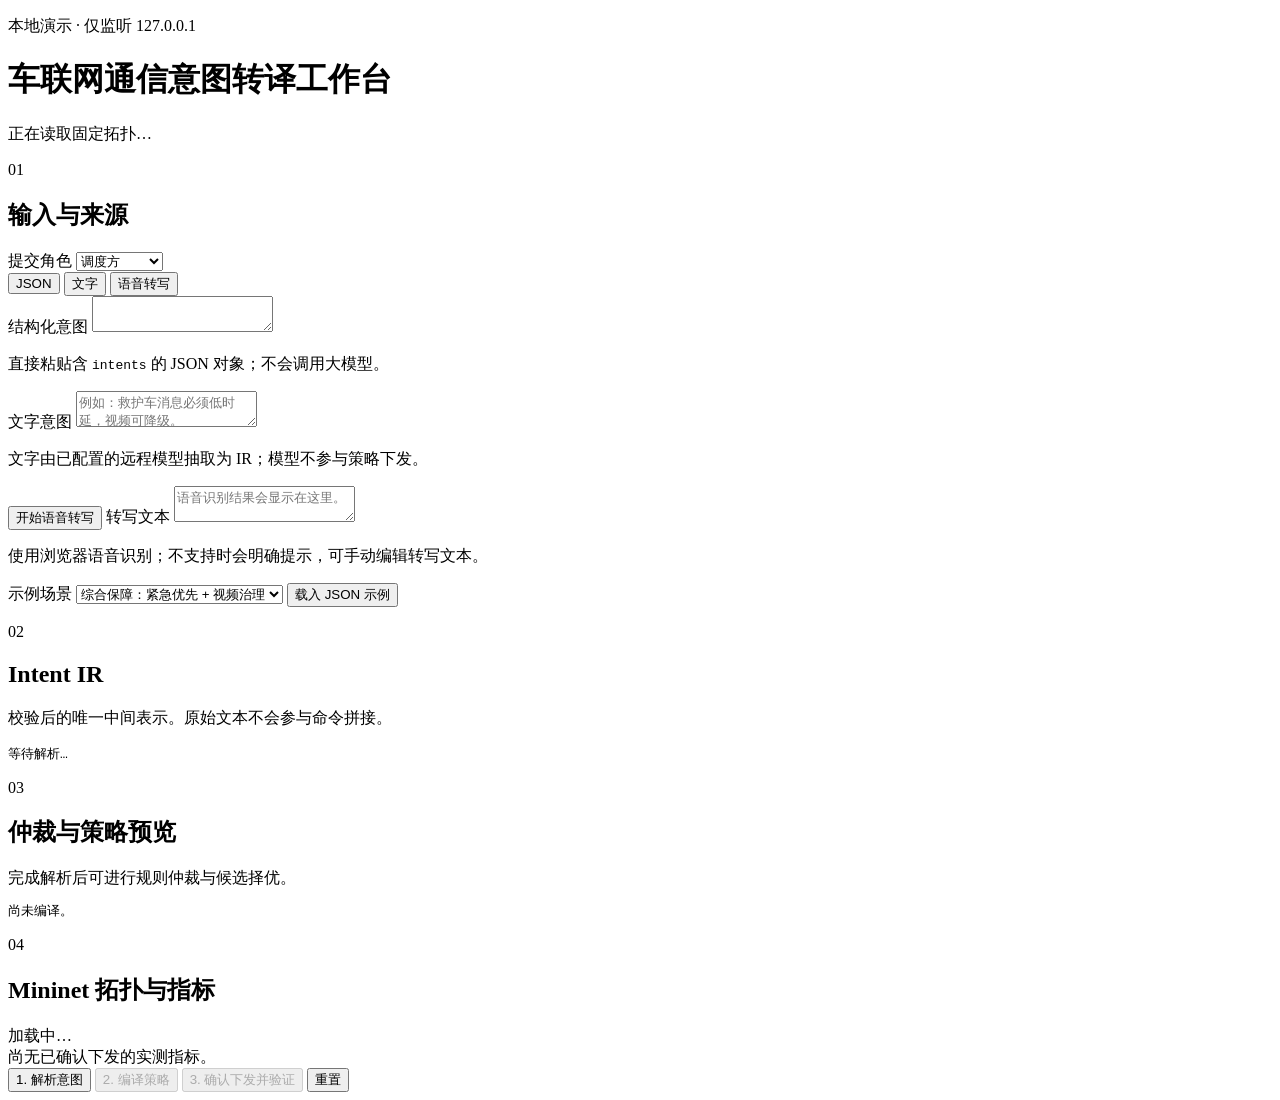
==== intent_sdn_demo/web/index.html @ 247ad75f "实现本地策略验证与工作台闭环" ====
<!-- 本文件提供本地四栏演示工作台；交互与 API 调用由同目录 app.js 完成。 -->
<!doctype html>
<html lang="zh-CN">
<head>
  <meta charset="utf-8">
  <meta name="viewport" content="width=device-width, initial-scale=1">
  <title>车联网通信意图转译工作台</title>
  <link rel="stylesheet" href="/styles.css">
</head>
<body>
  <header class="site-header">
    <div>
      <p class="eyebrow">本地演示 · 仅监听 127.0.0.1</p>
      <h1>车联网通信意图转译工作台</h1>
    </div>
    <p id="status" class="status" role="status">正在读取固定拓扑…</p>
  </header>

  <main class="workspace">
    <section class="panel input-panel" aria-labelledby="input-title">
      <div class="panel-heading">
        <p class="panel-index">01</p>
        <h2 id="input-title">输入与来源</h2>
      </div>
      <label for="actor-role">提交角色</label>
      <select id="actor-role">
        <option value="dispatcher">调度方</option>
        <option value="operator">网络运营方</option>
        <option value="driver">驾驶员</option>
        <option value="application">应用</option>
      </select>

      <div class="channel-tabs" role="tablist" aria-label="输入通道">
        <button class="tab active" type="button" data-channel="json" role="tab" aria-selected="true">JSON</button>
        <button class="tab" type="button" data-channel="text" role="tab" aria-selected="false">文字</button>
        <button class="tab" type="button" data-channel="voice" role="tab" aria-selected="false">语音转写</button>
      </div>

      <div id="json-input" class="channel-content">
        <label for="json-payload">结构化意图</label>
        <textarea id="json-payload" maxlength="12000" spellcheck="false" aria-describedby="json-help"></textarea>
        <p id="json-help" class="hint">直接粘贴含 <code>intents</code> 的 JSON 对象；不会调用大模型。</p>
      </div>
      <div id="text-input" class="channel-content hidden">
        <label for="text-payload">文字意图</label>
        <textarea id="text-payload" maxlength="2000" placeholder="例如：救护车消息必须低时延，视频可降级。"></textarea>
        <p class="hint">文字由已配置的远程模型抽取为 IR；模型不参与策略下发。</p>
      </div>
      <div id="voice-input" class="channel-content hidden">
        <button id="start-voice" class="secondary" type="button">开始语音转写</button>
        <label for="voice-payload">转写文本</label>
        <textarea id="voice-payload" maxlength="2000" placeholder="语音识别结果会显示在这里。"></textarea>
        <p class="hint">使用浏览器语音识别；不支持时会明确提示，可手动编辑转写文本。</p>
      </div>

      <label for="scenario">示例场景</label>
      <select id="scenario">
        <option value="combined">综合保障：紧急优先 + 视频治理</option>
        <option value="critical">紧急业务优先</option>
        <option value="congestion">背景视频治理</option>
        <option value="conflict">同级硬冲突（应阻断）</option>
        <option value="invalid">非法车辆（应拒绝）</option>
      </select>
      <button id="load-scenario" class="secondary full" type="button">载入 JSON 示例</button>
    </section>

    <section class="panel" aria-labelledby="ir-title">
      <div class="panel-heading">
        <p class="panel-index">02</p>
        <h2 id="ir-title">Intent IR</h2>
      </div>
      <p class="hint">校验后的唯一中间表示。原始文本不会参与命令拼接。</p>
      <pre id="ir-output" class="data-output" aria-live="polite">等待解析…</pre>
    </section>

    <section class="panel" aria-labelledby="decision-title">
      <div class="panel-heading">
        <p class="panel-index">03</p>
        <h2 id="decision-title">仲裁与策略预览</h2>
      </div>
      <div id="decision-summary" class="empty-state">完成解析后可进行规则仲裁与候选择优。</div>
      <pre id="decision-output" class="data-output compact" aria-live="polite">尚未编译。</pre>
    </section>

    <section class="panel topology-panel" aria-labelledby="topology-title">
      <div class="panel-heading">
        <p class="panel-index">04</p>
        <h2 id="topology-title">Mininet 拓扑与指标</h2>
      </div>
      <div id="topology-output" class="topology-output">加载中…</div>
      <div id="metrics-output" class="metrics-output">尚无已确认下发的实测指标。</div>
    </section>
  </main>

  <footer class="action-bar">
    <button id="parse-intent" type="button">1. 解析意图</button>
    <button id="compile-policy" type="button" class="secondary" disabled>2. 编译策略</button>
    <button id="apply-policy" type="button" class="accent" disabled>3. 确认下发并验证</button>
    <button id="reset-policy" type="button" class="danger">重置</button>
  </footer>

  <script src="/app.js" defer></script>
</body>
</html>
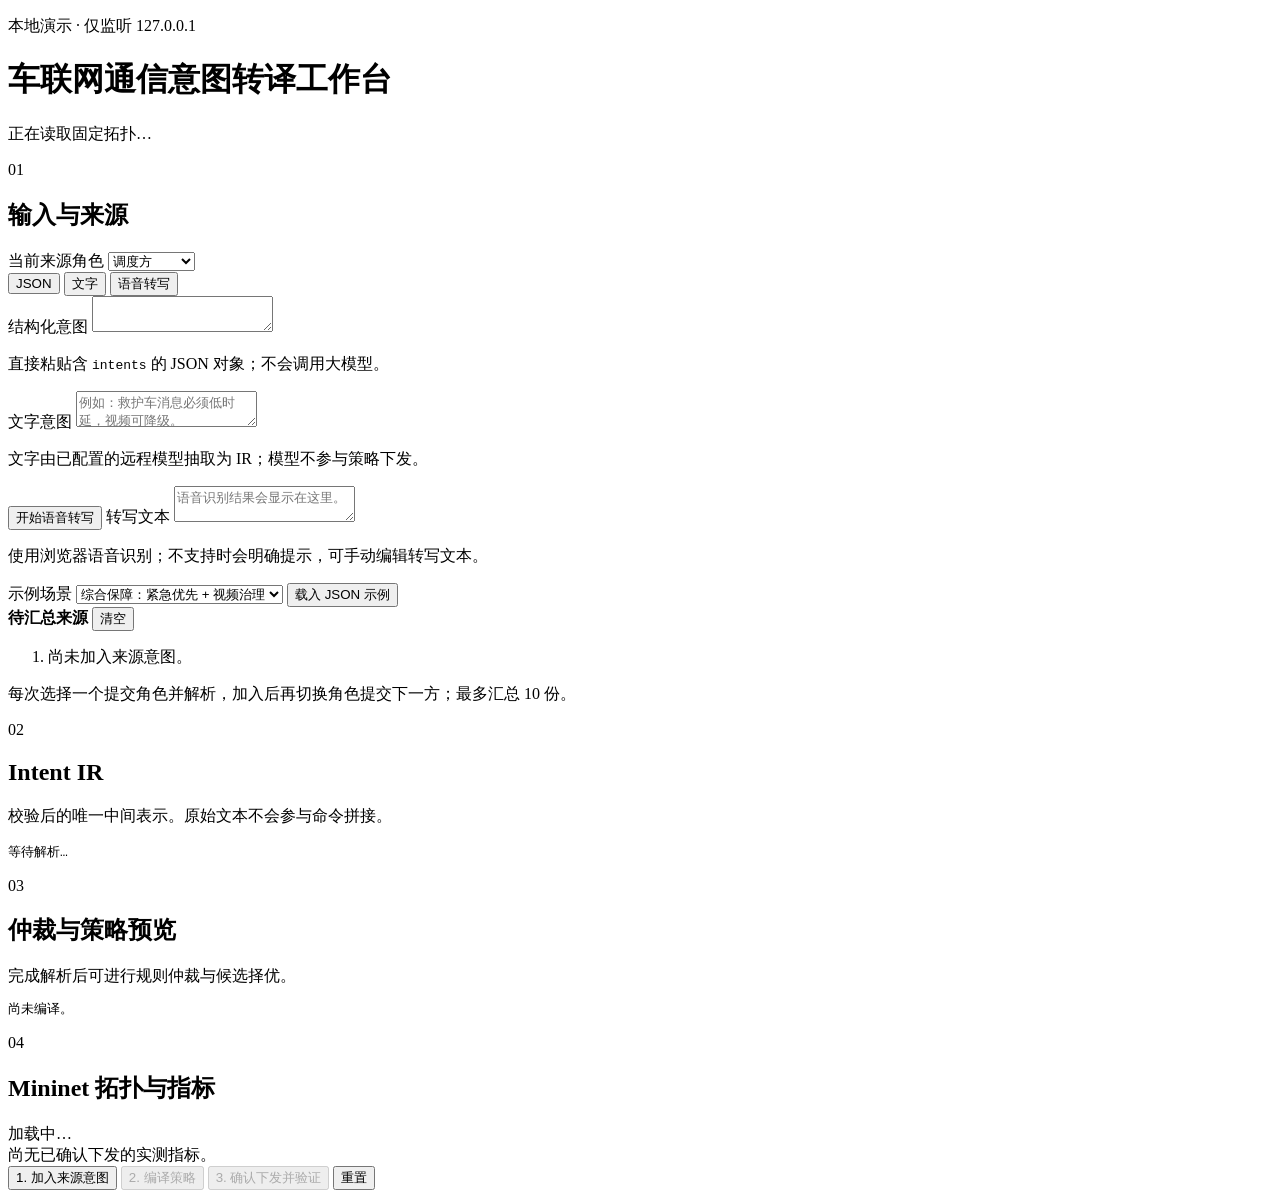
==== commit 6ad18741: "支持工作台多方来源意图汇总" ====
--- a/intent_sdn_demo/web/index.html
+++ b/intent_sdn_demo/web/index.html
@@ -22,7 +22,7 @@
         <p class="panel-index">01</p>
         <h2 id="input-title">输入与来源</h2>
       </div>
-      <label for="actor-role">提交角色</label>
+      <label for="actor-role">当前来源角色</label>
       <select id="actor-role">
         <option value="dispatcher">调度方</option>
         <option value="operator">网络运营方</option>
@@ -62,6 +62,17 @@
         <option value="invalid">非法车辆（应拒绝）</option>
       </select>
       <button id="load-scenario" class="secondary full" type="button">载入 JSON 示例</button>
+
+      <div class="batch-box" aria-labelledby="batch-title">
+        <div class="batch-heading">
+          <strong id="batch-title">待汇总来源</strong>
+          <button id="clear-batch" class="secondary compact-button" type="button">清空</button>
+        </div>
+        <ol id="envelope-list" class="envelope-list">
+          <li class="empty-state">尚未加入来源意图。</li>
+        </ol>
+        <p class="hint">每次选择一个提交角色并解析，加入后再切换角色提交下一方；最多汇总 10 份。</p>
+      </div>
     </section>
 
     <section class="panel" aria-labelledby="ir-title">
@@ -93,7 +104,7 @@
   </main>
 
   <footer class="action-bar">
-    <button id="parse-intent" type="button">1. 解析意图</button>
+    <button id="parse-intent" type="button">1. 加入来源意图</button>
     <button id="compile-policy" type="button" class="secondary" disabled>2. 编译策略</button>
     <button id="apply-policy" type="button" class="accent" disabled>3. 确认下发并验证</button>
     <button id="reset-policy" type="button" class="danger">重置</button>
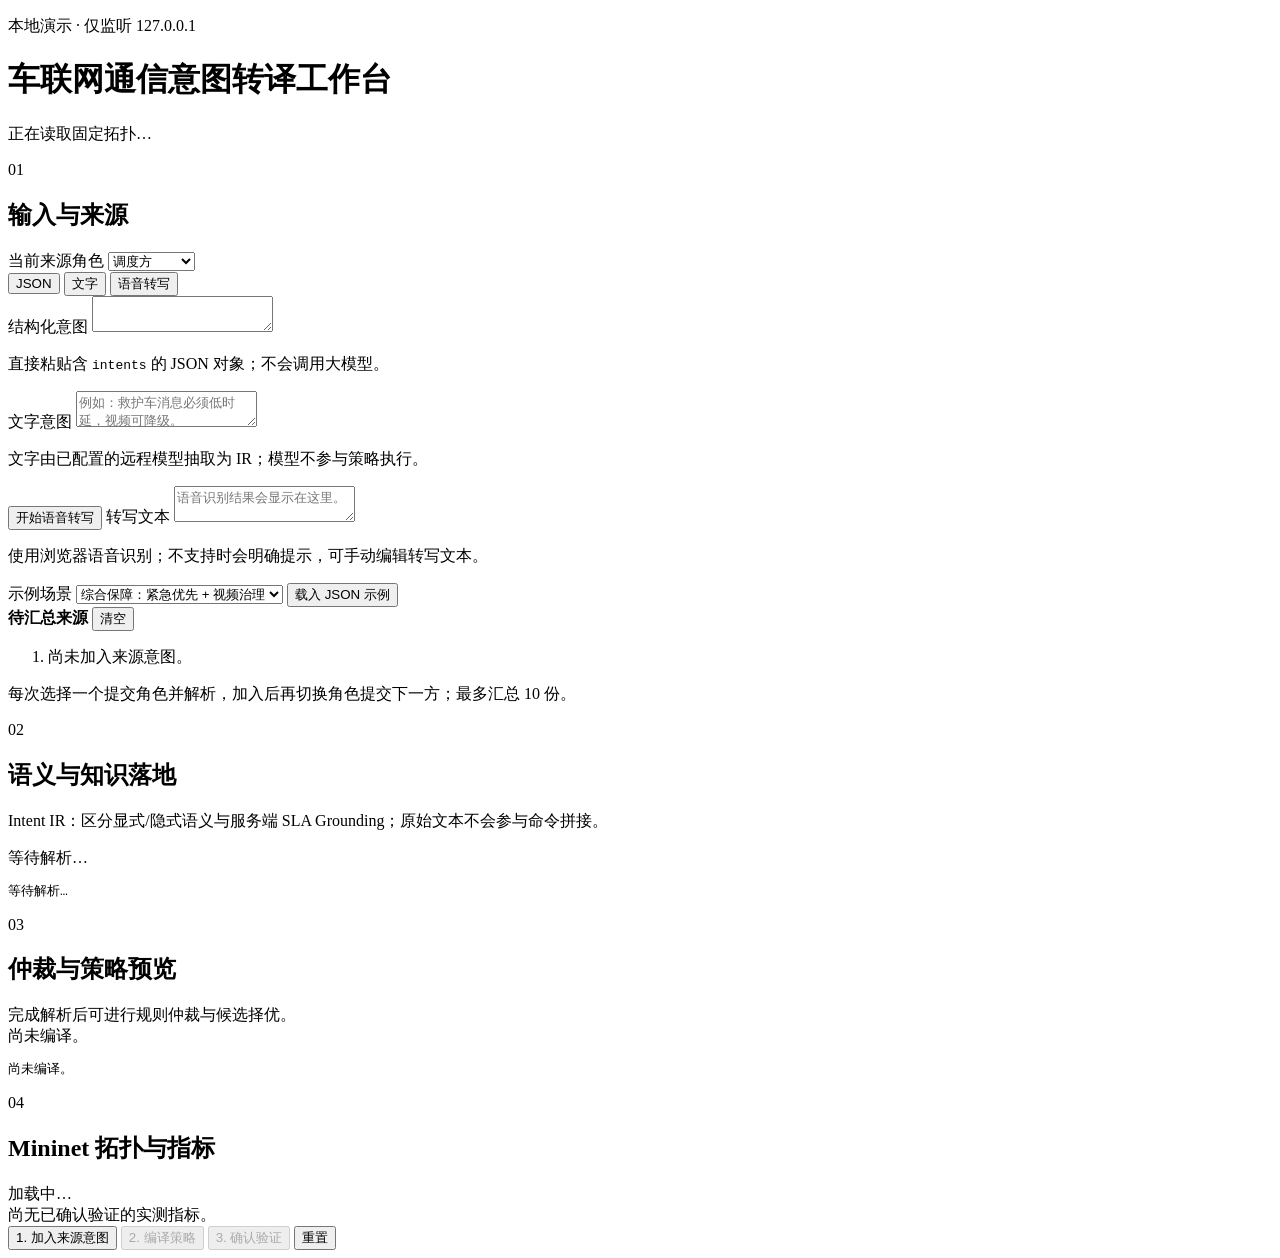
==== commit abf9d0d0: "实现语义意图知识落地与安全决策评价" ====
--- a/intent_sdn_demo/web/index.html
+++ b/intent_sdn_demo/web/index.html
@@ -44,7 +44,7 @@
       <div id="text-input" class="channel-content hidden">
         <label for="text-payload">文字意图</label>
         <textarea id="text-payload" maxlength="2000" placeholder="例如：救护车消息必须低时延，视频可降级。"></textarea>
-        <p class="hint">文字由已配置的远程模型抽取为 IR；模型不参与策略下发。</p>
+        <p class="hint">文字由已配置的远程模型抽取为 IR；模型不参与策略执行。</p>
       </div>
       <div id="voice-input" class="channel-content hidden">
         <button id="start-voice" class="secondary" type="button">开始语音转写</button>
@@ -78,9 +78,10 @@
     <section class="panel" aria-labelledby="ir-title">
       <div class="panel-heading">
         <p class="panel-index">02</p>
-        <h2 id="ir-title">Intent IR</h2>
+        <h2 id="ir-title">语义与知识落地</h2>
       </div>
-      <p class="hint">校验后的唯一中间表示。原始文本不会参与命令拼接。</p>
+      <p class="hint">Intent IR：区分显式/隐式语义与服务端 SLA Grounding；原始文本不会参与命令拼接。</p>
+      <div id="semantic-output" class="semantic-output" aria-live="polite">等待解析…</div>
       <pre id="ir-output" class="data-output" aria-live="polite">等待解析…</pre>
     </section>
 
@@ -90,6 +91,7 @@
         <h2 id="decision-title">仲裁与策略预览</h2>
       </div>
       <div id="decision-summary" class="empty-state">完成解析后可进行规则仲裁与候选择优。</div>
+      <div id="evaluation-output" class="evaluation-output" aria-live="polite">尚未编译。</div>
       <pre id="decision-output" class="data-output compact" aria-live="polite">尚未编译。</pre>
     </section>
 
@@ -99,14 +101,14 @@
         <h2 id="topology-title">Mininet 拓扑与指标</h2>
       </div>
       <div id="topology-output" class="topology-output">加载中…</div>
-      <div id="metrics-output" class="metrics-output">尚无已确认下发的实测指标。</div>
+      <div id="metrics-output" class="metrics-output">尚无已确认验证的实测指标。</div>
     </section>
   </main>
 
   <footer class="action-bar">
     <button id="parse-intent" type="button">1. 加入来源意图</button>
     <button id="compile-policy" type="button" class="secondary" disabled>2. 编译策略</button>
-    <button id="apply-policy" type="button" class="accent" disabled>3. 确认下发并验证</button>
+    <button id="apply-policy" type="button" class="accent" disabled>3. 确认验证</button>
     <button id="reset-policy" type="button" class="danger">重置</button>
   </footer>
 
